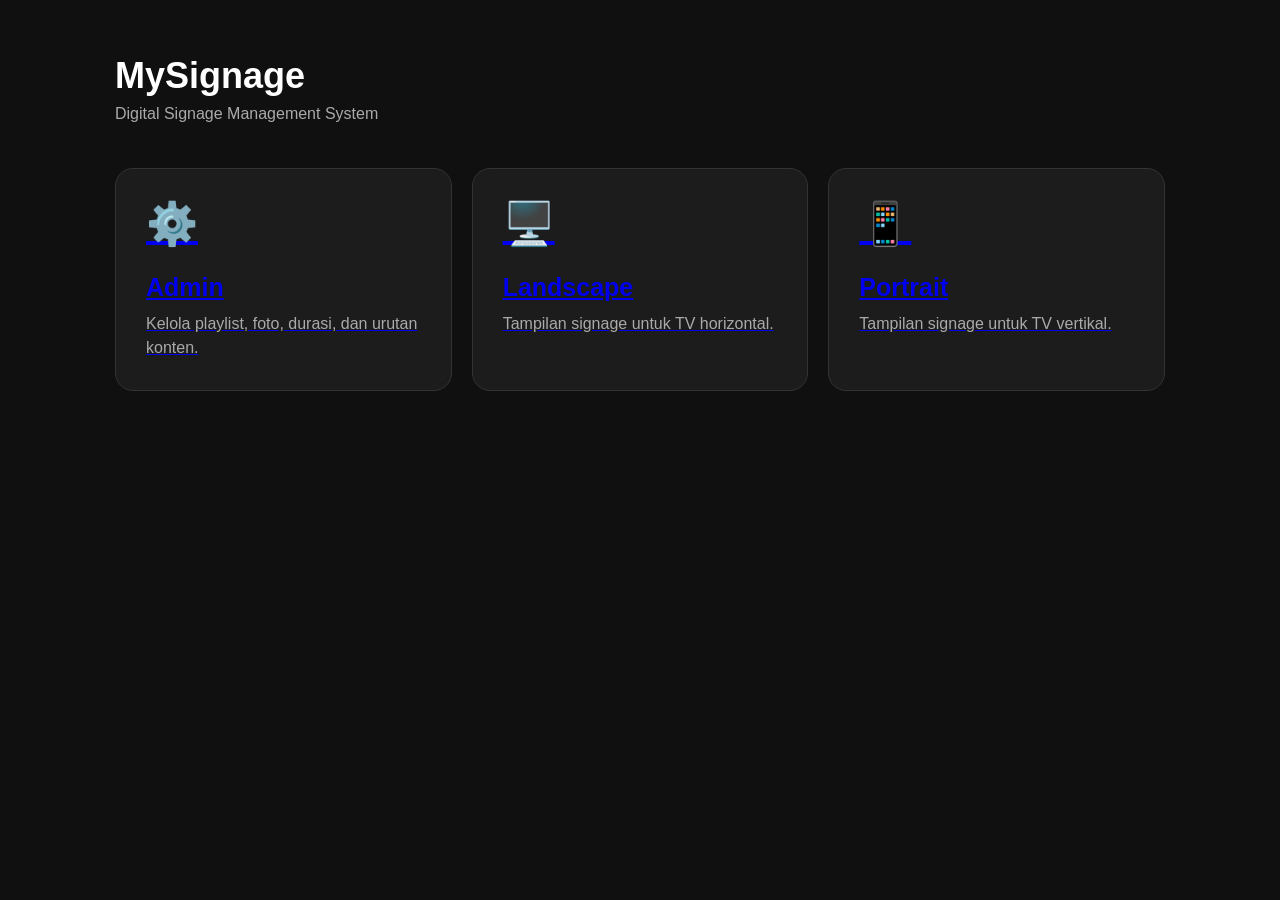
==== public/index.html @ 5c855cab "Initial commit" ====
<!DOCTYPE html><html lang="id"><head><meta charset="UTF-8"><meta name="viewport" content="width=device-width,initial-scale=1"><title>MySignage</title><style>*{box-sizing:border-box}body{margin:0;min-height:100vh;background:#101010;color:#fff;font-family:Arial,Helvetica,sans-serif}.container{max-width:1100px;margin:auto;padding:55px 25px}.brand{font-size:36px;font-weight:700}.subtitle{margin-top:8px;color:#aaa}.grid{display:grid;grid-template-columns:repeat(3,1fr);gap:20px;margin-top:45px}.card{display:block;padding:30px;min-height:210px;border-radius:18px;background:#1c1c1c;border:1px solid #333;transition:.2s}.card:hover{transform:translateY(-4px);background:#252525}.icon{font-size:42px;margin-bottom:25px}.title{font-size:25px;font-weight:700}.description{margin-top:10px;color:#aaa;line-height:1.5}@media(max-width:750px){.grid{grid-template-columns:1fr}}</style></head><body><div class="container"><div class="brand">MySignage</div><div class="subtitle">Digital Signage Management System</div><div class="grid"><a class="card" href="/admin"><div class="icon">⚙️</div><div class="title">Admin</div><div class="description">Kelola playlist, foto, durasi, dan urutan konten.</div></a><a class="card" href="/tv/landscape" target="_blank"><div class="icon">🖥️</div><div class="title">Landscape</div><div class="description">Tampilan signage untuk TV horizontal.</div></a><a class="card" href="/tv/portrait" target="_blank"><div class="icon">📱</div><div class="title">Portrait</div><div class="description">Tampilan signage untuk TV vertikal.</div></a></div></div></body></html>
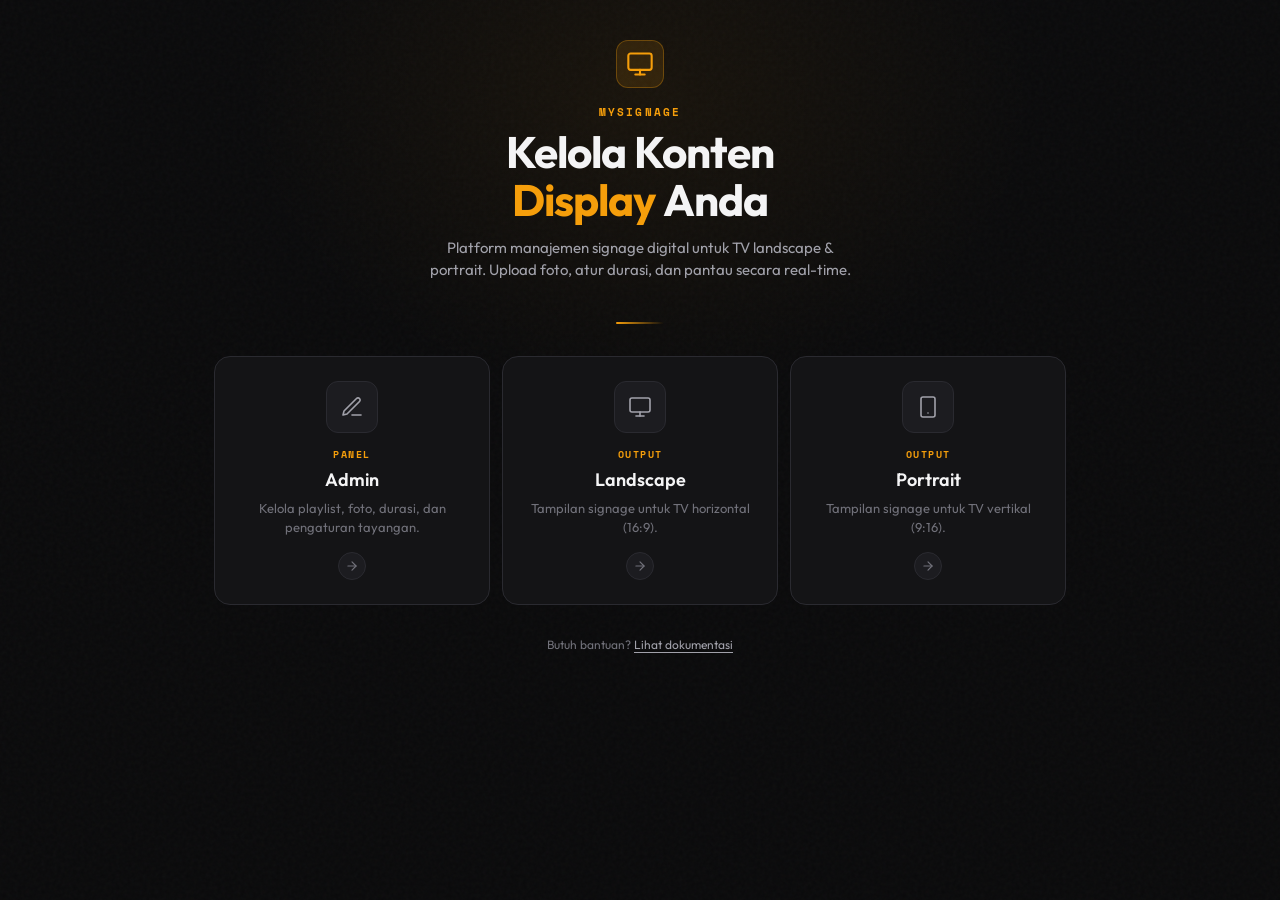
==== commit 4321f28b: "Redesign UI, admin password gate, cover fit default" ====
--- a/public/index.html
+++ b/public/index.html
@@ -1 +1,385 @@
-<!DOCTYPE html><html lang="id"><head><meta charset="UTF-8"><meta name="viewport" content="width=device-width,initial-scale=1"><title>MySignage</title><style>*{box-sizing:border-box}body{margin:0;min-height:100vh;background:#101010;color:#fff;font-family:Arial,Helvetica,sans-serif}.container{max-width:1100px;margin:auto;padding:55px 25px}.brand{font-size:36px;font-weight:700}.subtitle{margin-top:8px;color:#aaa}.grid{display:grid;grid-template-columns:repeat(3,1fr);gap:20px;margin-top:45px}.card{display:block;padding:30px;min-height:210px;border-radius:18px;background:#1c1c1c;border:1px solid #333;transition:.2s}.card:hover{transform:translateY(-4px);background:#252525}.icon{font-size:42px;margin-bottom:25px}.title{font-size:25px;font-weight:700}.description{margin-top:10px;color:#aaa;line-height:1.5}@media(max-width:750px){.grid{grid-template-columns:1fr}}</style></head><body><div class="container"><div class="brand">MySignage</div><div class="subtitle">Digital Signage Management System</div><div class="grid"><a class="card" href="/admin"><div class="icon">⚙️</div><div class="title">Admin</div><div class="description">Kelola playlist, foto, durasi, dan urutan konten.</div></a><a class="card" href="/tv/landscape" target="_blank"><div class="icon">🖥️</div><div class="title">Landscape</div><div class="description">Tampilan signage untuk TV horizontal.</div></a><a class="card" href="/tv/portrait" target="_blank"><div class="icon">📱</div><div class="title">Portrait</div><div class="description">Tampilan signage untuk TV vertikal.</div></a></div></div></body></html>
+<!doctype html>
+<html lang="id">
+<head>
+  <meta charset="UTF-8">
+  <meta name="viewport" content="width=device-width, initial-scale=1">
+  <title>MySignage — Digital Signage Management</title>
+  <link rel="preconnect" href="https://fonts.googleapis.com">
+  <link rel="preconnect" href="https://fonts.gstatic.com" crossorigin>
+  <link href="https://fonts.googleapis.com/css2?family=Outfit:wght@300;400;500;600;700&family=Space+Mono:wght@400;700&display=swap" rel="stylesheet">
+  <style>
+    :root {
+      --bg-deep: #0a0a0b;
+      --bg-surface: #141416;
+      --bg-elevated: #1c1c20;
+      --border: #2a2a30;
+      --border-hover: #3a3a42;
+      --amber: #f59e0b;
+      --amber-dim: rgba(245, 158, 11, 0.12);
+      --amber-glow: rgba(245, 158, 11, 0.25);
+      --copper: #b45309;
+      --text-primary: #f4f4f5;
+      --text-secondary: #a1a1aa;
+      --text-muted: #71717a;
+      --radius: 16px;
+      --radius-sm: 10px;
+    }
+
+    * { box-sizing: border-box; margin: 0; padding: 0; }
+
+    body {
+      background: var(--bg-deep);
+      color: var(--text-primary);
+      font-family: 'Outfit', sans-serif;
+      min-height: 100vh;
+      overflow-x: hidden;
+    }
+
+    /* Background grain texture */
+    body::before {
+      content: '';
+      position: fixed;
+      inset: 0;
+      background-image: url("data:image/svg+xml,%3Csvg viewBox='0 0 256 256' xmlns='http://www.w3.org/2000/svg'%3E%3Cfilter id='noise'%3E%3CfeTurbulence type='fractalNoise' baseFrequency='0.9' numOctaves='4' stitchTiles='stitch'/%3E%3C/filter%3E%3Crect width='100%25' height='100%25' filter='url(%23noise)' opacity='0.03'/%3E%3C/svg%3E");
+      pointer-events: none;
+      z-index: 0;
+    }
+
+    /* Ambient glow */
+    body::after {
+      content: '';
+      position: fixed;
+      top: -200px;
+      left: 50%;
+      transform: translateX(-50%);
+      width: 800px;
+      height: 600px;
+      background: radial-gradient(ellipse, rgba(245, 158, 11, 0.06) 0%, transparent 70%);
+      pointer-events: none;
+      z-index: 0;
+    }
+
+    .page-wrapper {
+      position: relative;
+      z-index: 1;
+      max-width: 900px;
+      margin: 0 auto;
+      padding: 40px 24px 60px;
+    }
+
+    /* Header */
+    .header {
+      text-align: center;
+      margin-bottom: 40px;
+    }
+
+    .logo-mark {
+      display: inline-flex;
+      align-items: center;
+      justify-content: center;
+      width: 48px;
+      height: 48px;
+      background: var(--amber-dim);
+      border: 1px solid rgba(245, 158, 11, 0.3);
+      border-radius: 12px;
+      margin-bottom: 16px;
+      font-size: 20px;
+    }
+
+    .logo-mark svg {
+      width: 28px;
+      height: 28px;
+      stroke: var(--amber);
+      fill: none;
+      stroke-width: 1.8;
+      stroke-linecap: round;
+      stroke-linejoin: round;
+    }
+
+    .brand-name {
+      font-family: 'Space Mono', monospace;
+      font-size: 11px;
+      font-weight: 700;
+      letter-spacing: 0.2em;
+      text-transform: uppercase;
+      color: var(--amber);
+      margin-bottom: 8px;
+    }
+
+    .brand-title {
+      font-size: clamp(28px, 5vw, 44px);
+      font-weight: 700;
+      line-height: 1.1;
+      letter-spacing: -0.02em;
+      color: var(--text-primary);
+      margin-bottom: 12px;
+    }
+
+    .brand-title span {
+      color: var(--amber);
+    }
+
+    .brand-subtitle {
+      font-size: 15px;
+      color: var(--text-secondary);
+      line-height: 1.5;
+      max-width: 440px;
+      margin: 0 auto;
+    }
+
+    /* Divider line */
+    .divider {
+      width: 48px;
+      height: 2px;
+      background: linear-gradient(90deg, var(--amber), transparent);
+      margin: 32px auto;
+      border-radius: 2px;
+    }
+
+    /* Cards Grid */
+    .card-grid {
+      display: grid;
+      grid-template-columns: repeat(3, 1fr);
+      gap: 12px;
+    }
+
+    .nav-card {
+      position: relative;
+      display: flex;
+      flex-direction: column;
+      align-items: center;
+      text-align: center;
+      padding: 24px 16px;
+      background: var(--bg-surface);
+      border: 1px solid var(--border);
+      border-radius: var(--radius);
+      text-decoration: none;
+      color: inherit;
+      transition: all 0.3s cubic-bezier(0.16, 1, 0.3, 1);
+      overflow: hidden;
+    }
+
+    .nav-card::before {
+      content: '';
+      position: absolute;
+      inset: 0;
+      background: linear-gradient(135deg, var(--amber-dim) 0%, transparent 60%);
+      opacity: 0;
+      transition: opacity 0.3s;
+    }
+
+    .nav-card:hover {
+      border-color: rgba(245, 158, 11, 0.4);
+      transform: translateY(-4px);
+      box-shadow: 0 20px 40px rgba(0, 0, 0, 0.4), 0 0 0 1px rgba(245, 158, 11, 0.1);
+    }
+
+    .nav-card:hover::before {
+      opacity: 1;
+    }
+
+    .card-icon-wrap {
+      position: relative;
+      z-index: 1;
+      width: 52px;
+      height: 52px;
+      display: flex;
+      align-items: center;
+      justify-content: center;
+      background: var(--bg-elevated);
+      border: 1px solid var(--border);
+      border-radius: 12px;
+      margin-bottom: 14px;
+      transition: all 0.3s;
+    }
+
+    .nav-card:hover .card-icon-wrap {
+      border-color: rgba(245, 158, 11, 0.3);
+      background: var(--amber-dim);
+    }
+
+    .card-icon-wrap svg {
+      width: 24px;
+      height: 24px;
+      stroke: var(--text-secondary);
+      fill: none;
+      stroke-width: 1.6;
+      stroke-linecap: round;
+      stroke-linejoin: round;
+      transition: stroke 0.3s;
+    }
+
+    .nav-card:hover .card-icon-wrap svg {
+      stroke: var(--amber);
+    }
+
+    .card-label {
+      position: relative;
+      z-index: 1;
+      font-family: 'Space Mono', monospace;
+      font-size: 10px;
+      font-weight: 700;
+      letter-spacing: 0.15em;
+      text-transform: uppercase;
+      color: var(--amber);
+      margin-bottom: 6px;
+    }
+
+    .card-title {
+      position: relative;
+      z-index: 1;
+      font-size: 18px;
+      font-weight: 600;
+      margin-bottom: 8px;
+      color: var(--text-primary);
+    }
+
+    .card-desc {
+      position: relative;
+      z-index: 1;
+      font-size: 13px;
+      color: var(--text-muted);
+      line-height: 1.5;
+    }
+
+    .card-arrow {
+      position: relative;
+      z-index: 1;
+      margin-top: 14px;
+      width: 28px;
+      height: 28px;
+      display: flex;
+      align-items: center;
+      justify-content: center;
+      border-radius: 50%;
+      background: var(--bg-elevated);
+      border: 1px solid var(--border);
+      transition: all 0.3s;
+    }
+
+    .nav-card:hover .card-arrow {
+      background: var(--amber);
+      border-color: var(--amber);
+    }
+
+    .card-arrow svg {
+      width: 14px;
+      height: 14px;
+      stroke: var(--text-muted);
+      fill: none;
+      stroke-width: 2;
+      stroke-linecap: round;
+      stroke-linejoin: round;
+      transition: all 0.3s;
+    }
+
+    .nav-card:hover .card-arrow svg {
+      stroke: var(--bg-deep);
+      transform: translateX(2px);
+    }
+
+    /* Footer note */
+    .footer-note {
+      text-align: center;
+      margin-top: 32px;
+      font-size: 12px;
+      color: var(--text-muted);
+    }
+
+    .footer-note a {
+      color: var(--text-secondary);
+      text-decoration: underline;
+      text-underline-offset: 3px;
+    }
+
+    .footer-note a:hover {
+      color: var(--amber);
+    }
+
+    @media (max-width: 700px) {
+      .card-grid {
+        grid-template-columns: 1fr;
+        max-width: 320px;
+        margin: 0 auto;
+      }
+      .page-wrapper {
+        padding: 32px 20px 48px;
+      }
+    }
+  </style>
+</head>
+<body>
+  <div class="page-wrapper">
+
+    <div class="header">
+      <div class="logo-mark">
+        <svg viewBox="0 0 24 24">
+          <rect x="2" y="3" width="20" height="14" rx="2"/>
+          <line x1="8" y1="21" x2="16" y2="21"/>
+          <line x1="12" y1="17" x2="12" y2="21"/>
+        </svg>
+      </div>
+      <div class="brand-name">MySignage</div>
+      <h1 class="brand-title">Kelola Konten<br><span>Display</span> Anda</h1>
+      <p class="brand-subtitle">Platform manajemen signage digital untuk TV landscape & portrait. Upload foto, atur durasi, dan pantau secara real-time.</p>
+    </div>
+
+    <div class="divider"></div>
+
+    <div class="card-grid">
+
+      <a href="/admin" class="nav-card">
+        <div class="card-icon-wrap">
+          <svg viewBox="0 0 24 24">
+            <path d="M12 20h9"/>
+            <path d="M16.5 3.5a2.121 2.121 0 0 1 3 3L7 19l-4 1 1-4L16.5 3.5z"/>
+          </svg>
+        </div>
+        <div class="card-label">Panel</div>
+        <div class="card-title">Admin</div>
+        <div class="card-desc">Kelola playlist, foto, durasi, dan pengaturan tayangan.</div>
+        <div class="card-arrow">
+          <svg viewBox="0 0 24 24"><line x1="5" y1="12" x2="19" y2="12"/><polyline points="12 5 19 12 12 19"/></svg>
+        </div>
+      </a>
+
+      <a href="/tv/landscape" target="_blank" class="nav-card">
+        <div class="card-icon-wrap">
+          <svg viewBox="0 0 24 24">
+            <rect x="2" y="3" width="20" height="14" rx="2"/>
+            <line x1="8" y1="21" x2="16" y2="21"/>
+            <line x1="12" y1="17" x2="12" y2="21"/>
+          </svg>
+        </div>
+        <div class="card-label">Output</div>
+        <div class="card-title">Landscape</div>
+        <div class="card-desc">Tampilan signage untuk TV horizontal (16:9).</div>
+        <div class="card-arrow">
+          <svg viewBox="0 0 24 24"><line x1="5" y1="12" x2="19" y2="12"/><polyline points="12 5 19 12 12 19"/></svg>
+        </div>
+      </a>
+
+      <a href="/tv/portrait" target="_blank" class="nav-card">
+        <div class="card-icon-wrap">
+          <svg viewBox="0 0 24 24">
+            <rect x="5" y="2" width="14" height="20" rx="2"/>
+            <line x1="12" y1="18" x2="12" y2="18.01"/>
+          </svg>
+        </div>
+        <div class="card-label">Output</div>
+        <div class="card-title">Portrait</div>
+        <div class="card-desc">Tampilan signage untuk TV vertikal (9:16).</div>
+        <div class="card-arrow">
+          <svg viewBox="0 0 24 24"><line x1="5" y1="12" x2="19" y2="12"/><polyline points="12 5 19 12 12 19"/></svg>
+        </div>
+      </a>
+
+    </div>
+
+    <p class="footer-note">
+      Butuh bantuan? <a href="https://github.com" target="_blank">Lihat dokumentasi</a>
+    </p>
+
+  </div>
+</body>
+</html>
